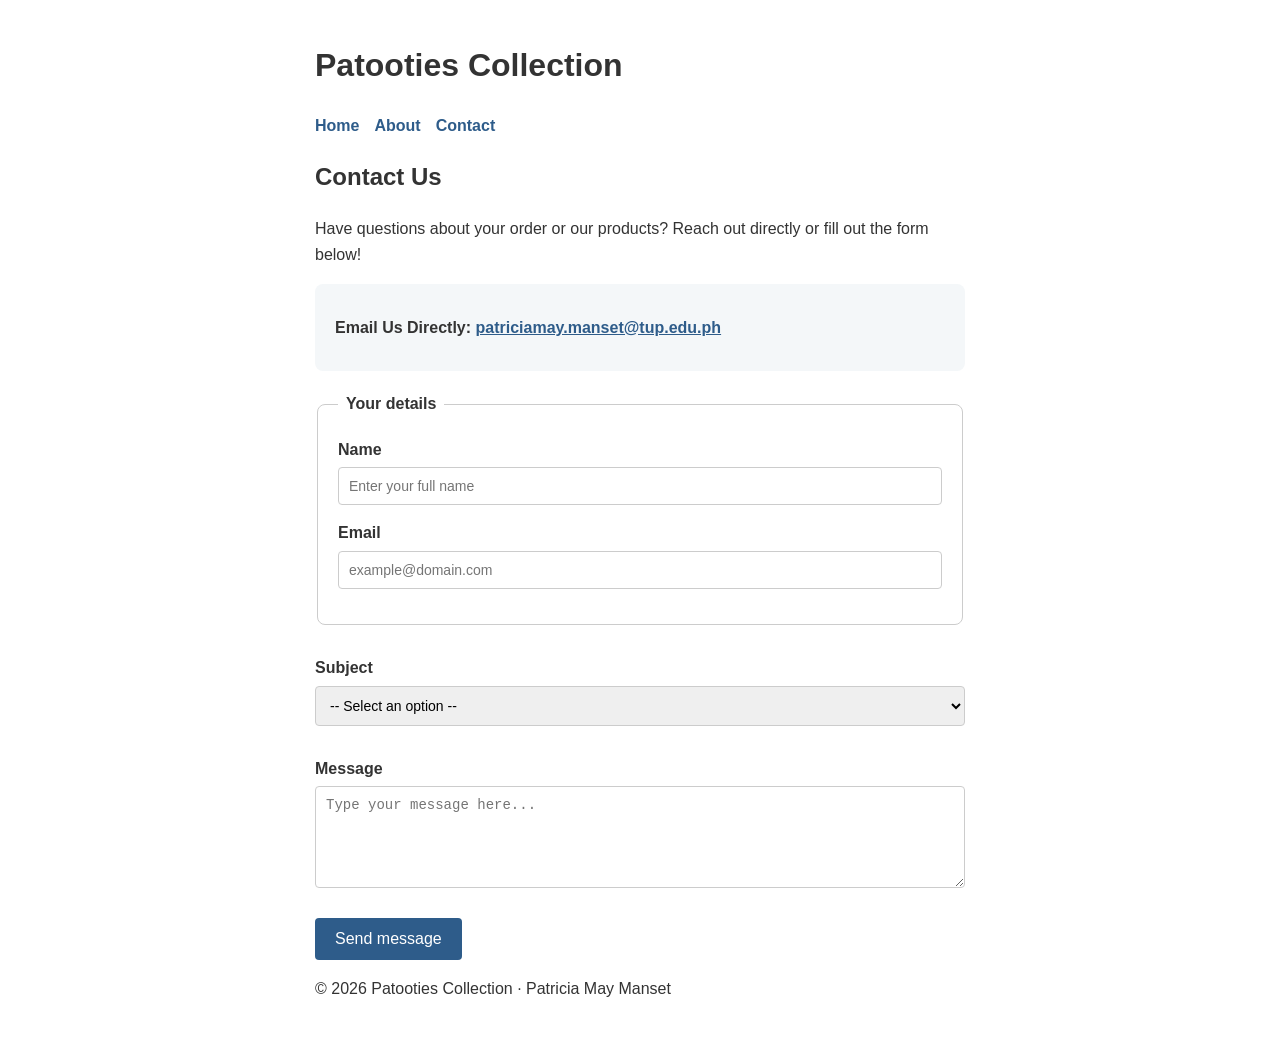
==== contact.html @ dccd0b8c "Add contact form with official email" ====
<!DOCTYPE html>
<html lang="en">
<head>
    <meta charset="UTF-8">
    <meta name="viewport" content="width=device-width, initial-scale=1.0">
    <title>Patooties Collection | Contact Us</title>
    <style>
        body {
            font-family: Arial, Helvetica, sans-serif;
            max-width: 650px;
            margin: 40px auto;
            padding: 0 20px;
            line-height: 1.6;
            color: #333;
        }

        header nav ul {
            list-style: none;
            padding: 0;
            display: flex;
            gap: 15px;
        }

        header nav a {
            color: #2e5c8a;
            text-decoration: none;
            font-weight: bold;
        }

        form {
            display: flex;
            flex-direction: column;
            gap: 15px;
        }

        fieldset {
            border: 1px solid #ccc;
            border-radius: 8px;
            padding: 20px;
            margin-bottom: 15px;
        }

        legend {
            font-weight: bold;
            padding: 0 8px;
        }

        .form-group {
            display: flex;
            flex-direction: column;
            margin-bottom: 15px;
        }

        label {
            font-weight: bold;
            margin-bottom: 5px;
        }

        input[type="text"],
        input[type="email"],
        select,
        textarea {
            padding: 10px;
            border: 1px solid #ccc;
            border-radius: 4px;
            font-size: 14px;
            width: 100%;
            box-sizing: border-box;
        }

        input:focus,
        select:focus,
        textarea:focus,
        button:focus {
            outline: 2px solid #2e5c8a;
        }

        button {
            background-color: #2e5c8a;
            color: white;
            border: none;
            padding: 12px 20px;
            font-size: 16px;
            border-radius: 4px;
            cursor: pointer;
            align-self: flex-start;
        }

        button:hover {
            background-color: #1a3a5c;
        }

        .direct-contact {
            background-color: #f4f7f9;
            padding: 15px 20px;
            border-radius: 8px;
            margin-bottom: 20px;
        }

        .direct-contact a {
            color: #2e5c8a;
            font-weight: bold;
        }
    </style>
</head>
<body>

    <header>
        <h1>Patooties Collection</h1>
        <nav>
            <ul>
                <li><a href="index.html">Home</a></li>
                <li><a href="about.html">About</a></li>
                <li><a href="contact.html">Contact</a></li>
            </ul>
        </nav>
    </header>

    <main>
        <h2>Contact Us</h2>
        <p>Have questions about your order or our products? Reach out directly or fill out the form below!</p>

        <!-- Direct Email Information -->
        <div class="direct-contact">
            <p><strong>Email Us Directly:</strong> <a href="mailto:patriciamay.manset@tup.edu.ph">patriciamay.manset@tup.edu.ph</a></p>
        </div>

        <form action="#" method="POST">
            <fieldset>
                <legend>Your details</legend>

                <div class="form-group">
                    <label for="full-name">Name</label>
                    <input type="text" id="full-name" name="name" required placeholder="Enter your full name">
                </div>

                <div class="form-group">
                    <label for="user-email">Email</label>
                    <input type="email" id="user-email" name="email" required placeholder="example@domain.com">
                </div>
            </fieldset>

            <div class="form-group">
                <label for="subject-select">Subject</label>
                <select id="subject-select" name="subject" required>
                    <option value="" disabled selected>-- Select an option --</option>
                    <option value="product-question">Product Question</option>
                    <option value="order-status">Order Status</option>
                    <option value="wholesale-inquiry">Wholesale Inquiry</option>
                    <option value="something-else">Something Else</option>
                </select>
            </div>

            <div class="form-group">
                <label for="user-message">Message</label>
                <textarea id="user-message" name="message" rows="5" required placeholder="Type your message here..."></textarea>
            </div>

            <button type="submit">Send message</button>
        </form>
    </main>

    <footer>
        <p>&copy; 2026 Patooties Collection &middot; Patricia May Manset</p>
    </footer>

</body>
</html>
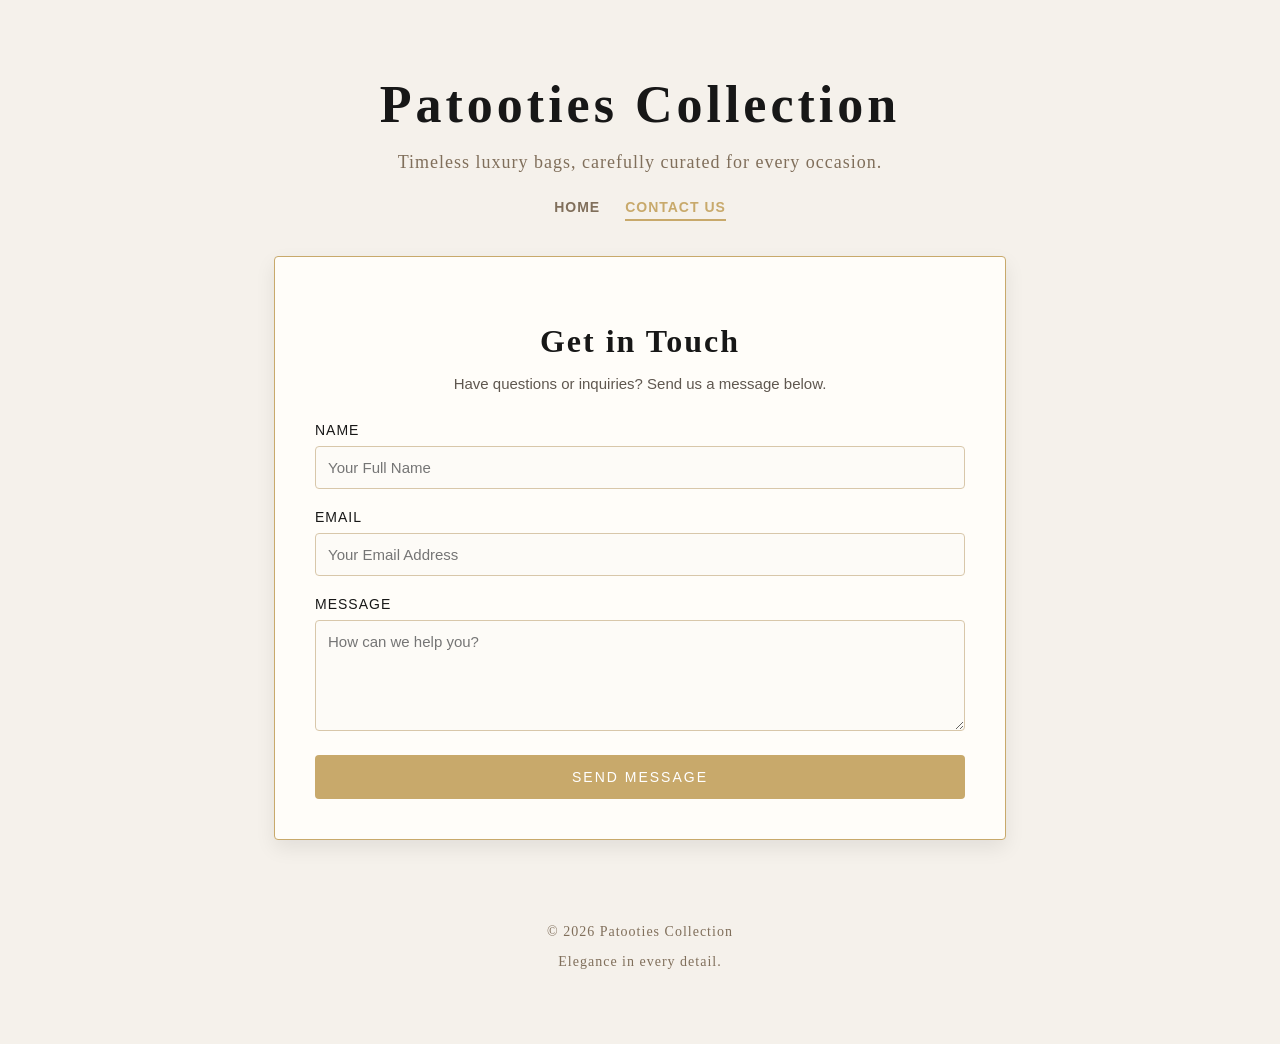
==== commit 5231e69a: "Apply the changes in contact.html and index.html" ====
--- a/contact.html
+++ b/contact.html
@@ -1,168 +1,214 @@
 <!DOCTYPE html>
 <html lang="en">
+
 <head>
     <meta charset="UTF-8">
     <meta name="viewport" content="width=device-width, initial-scale=1.0">
-    <title>Patooties Collection | Contact Us</title>
+
+    <title>Contact Us - Patooties Collection</title>
+
     <style>
         body {
-            font-family: Arial, Helvetica, sans-serif;
-            max-width: 650px;
-            margin: 40px auto;
-            padding: 0 20px;
-            line-height: 1.6;
-            color: #333;
-        }
-
-        header nav ul {
+            background-color: #f5f1eb;
+            font-family: Georgia, "Times New Roman", serif;
+            color: #222222;
+            margin: 0;
+            padding: 40px;
+        }
+
+        header {
+            text-align: center;
+            margin-bottom: 40px;
+        }
+
+        h1 {
+            font-size: 52px;
+            letter-spacing: 4px;
+            color: #171717;
+            margin-bottom: 10px;
+        }
+
+        .tagline {
+            font-size: 18px;
+            letter-spacing: 1px;
+            color: #806f5b;
+            margin-bottom: 25px;
+        }
+
+        /* Navigation Styling */
+        nav ul {
             list-style: none;
             padding: 0;
+            margin: 20px 0 0;
             display: flex;
-            gap: 15px;
-        }
-
-        header nav a {
-            color: #2e5c8a;
+            justify-content: center;
+            gap: 25px;
+        }
+
+        nav a {
+            font-family: Arial, sans-serif;
             text-decoration: none;
+            color: #806f5b;
             font-weight: bold;
-        }
-
-        form {
-            display: flex;
-            flex-direction: column;
-            gap: 15px;
-        }
-
-        fieldset {
-            border: 1px solid #ccc;
-            border-radius: 8px;
+            letter-spacing: 1px;
+            text-transform: uppercase;
+            font-size: 14px;
+            transition: color 0.3s;
+        }
+
+        nav a:hover, nav a.active {
+            color: #c8a96b;
+            border-bottom: 2px solid #c8a96b;
+            padding-bottom: 4px;
+        }
+
+        section {
+            background-color: #fffdf9;
+            border: 1px solid #c8a96b;
+            border-radius: 4px;
+            padding: 40px;
+            margin: 35px auto;
+            max-width: 650px;
+            box-shadow: 0 8px 20px rgba(0, 0, 0, 0.08);
+        }
+
+        .contact-title {
+            text-align: center;
+            color: #171717;
+            font-size: 32px;
+            letter-spacing: 2px;
+            margin-bottom: 10px;
+        }
+
+        .contact-subtitle {
+            text-align: center;
+            font-family: Arial, sans-serif;
+            font-size: 15px;
+            color: #5f574f;
+            margin-bottom: 30px;
+        }
+
+        /* Form Styling */
+        .form-group {
+            margin-bottom: 20px;
+        }
+
+        label {
+            display: block;
+            font-family: Arial, sans-serif;
+            font-size: 14px;
+            color: #171717;
+            margin-bottom: 8px;
+            text-transform: uppercase;
+            letter-spacing: 1px;
+        }
+
+        input, textarea {
+            width: 100%;
+            padding: 12px;
+            border: 1px solid #d8c7aa;
+            background-color: #fdfbf7;
+            border-radius: 4px;
+            font-family: Arial, sans-serif;
+            font-size: 15px;
+            box-sizing: border-box;
+            color: #222222;
+        }
+
+        input:focus, textarea:focus {
+            outline: none;
+            border-color: #c8a96b;
+        }
+
+        button {
+            width: 100%;
+            background-color: #c8a96b;
+            color: #ffffff;
+            border: none;
+            padding: 14px;
+            font-family: Arial, sans-serif;
+            font-size: 14px;
+            letter-spacing: 2px;
+            text-transform: uppercase;
+            cursor: pointer;
+            border-radius: 4px;
+            transition: background-color 0.3s;
+        }
+
+        button:hover {
+            background-color: #b08b4f;
+        }
+
+        footer {
+            text-align: center;
+            color: #806f5b;
+            margin-top: 50px;
             padding: 20px;
-            margin-bottom: 15px;
-        }
-
-        legend {
-            font-weight: bold;
-            padding: 0 8px;
-        }
-
-        .form-group {
-            display: flex;
-            flex-direction: column;
-            margin-bottom: 15px;
-        }
-
-        label {
-            font-weight: bold;
-            margin-bottom: 5px;
-        }
-
-        input[type="text"],
-        input[type="email"],
-        select,
-        textarea {
-            padding: 10px;
-            border: 1px solid #ccc;
-            border-radius: 4px;
-            font-size: 14px;
-            width: 100%;
-            box-sizing: border-box;
-        }
-
-        input:focus,
-        select:focus,
-        textarea:focus,
-        button:focus {
-            outline: 2px solid #2e5c8a;
-        }
-
-        button {
-            background-color: #2e5c8a;
-            color: white;
-            border: none;
-            padding: 12px 20px;
-            font-size: 16px;
-            border-radius: 4px;
-            cursor: pointer;
-            align-self: flex-start;
-        }
-
-        button:hover {
-            background-color: #1a3a5c;
-        }
-
-        .direct-contact {
-            background-color: #f4f7f9;
-            padding: 15px 20px;
-            border-radius: 8px;
-            margin-bottom: 20px;
-        }
-
-        .direct-contact a {
-            color: #2e5c8a;
-            font-weight: bold;
+            font-size: 14px;
+            letter-spacing: 1px;
+        }
+
+        @media (max-width: 600px) {
+            body {
+                padding: 20px;
+            }
+
+            h1 {
+                font-size: 36px;
+            }
+
+            section {
+                padding: 25px;
+            }
         }
     </style>
 </head>
+
 <body>
 
     <header>
         <h1>Patooties Collection</h1>
+        <p class="tagline">Timeless luxury bags, carefully curated for every occasion.</p>
+        
         <nav>
             <ul>
                 <li><a href="index.html">Home</a></li>
-                <li><a href="about.html">About</a></li>
-                <li><a href="contact.html">Contact</a></li>
+                <li><a href="contact.html" class="active">Contact Us</a></li>
             </ul>
         </nav>
     </header>
 
     <main>
-        <h2>Contact Us</h2>
-        <p>Have questions about your order or our products? Reach out directly or fill out the form below!</p>
-
-        <!-- Direct Email Information -->
-        <div class="direct-contact">
-            <p><strong>Email Us Directly:</strong> <a href="mailto:patriciamay.manset@tup.edu.ph">patriciamay.manset@tup.edu.ph</a></p>
-        </div>
-
-        <form action="#" method="POST">
-            <fieldset>
-                <legend>Your details</legend>
-
+        <section>
+            <h2 class="contact-title">Get in Touch</h2>
+            <p class="contact-subtitle">Have questions or inquiries? Send us a message below.</p>
+
+            <form action="#" method="POST">
                 <div class="form-group">
-                    <label for="full-name">Name</label>
-                    <input type="text" id="full-name" name="name" required placeholder="Enter your full name">
+                    <label for="name">Name</label>
+                    <input type="text" id="name" name="name" placeholder="Your Full Name" required>
                 </div>
 
                 <div class="form-group">
-                    <label for="user-email">Email</label>
-                    <input type="email" id="user-email" name="email" required placeholder="example@domain.com">
+                    <label for="email">Email</label>
+                    <input type="email" id="email" name="email" placeholder="Your Email Address" required>
                 </div>
-            </fieldset>
-
-            <div class="form-group">
-                <label for="subject-select">Subject</label>
-                <select id="subject-select" name="subject" required>
-                    <option value="" disabled selected>-- Select an option --</option>
-                    <option value="product-question">Product Question</option>
-                    <option value="order-status">Order Status</option>
-                    <option value="wholesale-inquiry">Wholesale Inquiry</option>
-                    <option value="something-else">Something Else</option>
-                </select>
-            </div>
-
-            <div class="form-group">
-                <label for="user-message">Message</label>
-                <textarea id="user-message" name="message" rows="5" required placeholder="Type your message here..."></textarea>
-            </div>
-
-            <button type="submit">Send message</button>
-        </form>
+
+                <div class="form-group">
+                    <label for="message">Message</label>
+                    <textarea id="message" name="message" rows="5" placeholder="How can we help you?" required></textarea>
+                </div>
+
+                <button type="submit">Send Message</button>
+            </form>
+        </section>
     </main>
 
     <footer>
-        <p>&copy; 2026 Patooties Collection &middot; Patricia May Manset</p>
+        <p>© 2026 Patooties Collection</p>
+        <p>Elegance in every detail.</p>
     </footer>
 
 </body>
+
 </html>
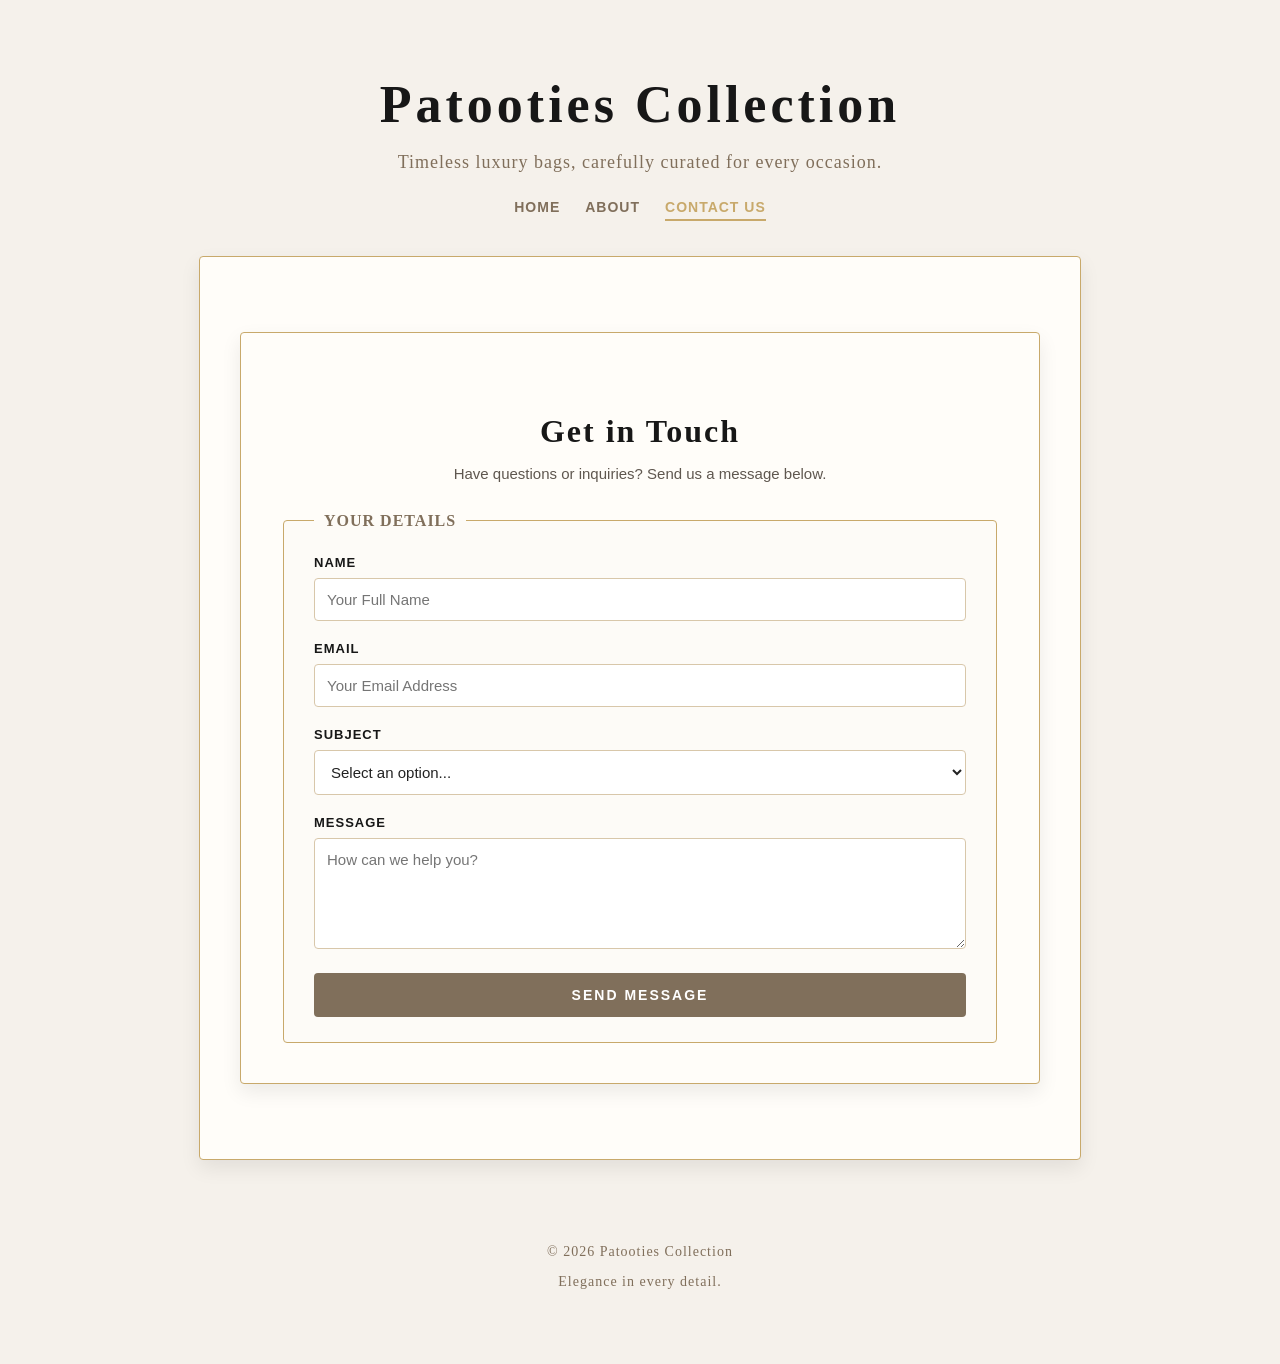
==== commit fa2a73cf: "Update contact page with required module 4 features" ====
--- a/contact.html
+++ b/contact.html
@@ -1,214 +1,75 @@
-<!DOCTYPE html>
-<html lang="en">
-
-<head>
-    <meta charset="UTF-8">
-    <meta name="viewport" content="width=device-width, initial-scale=1.0">
-
-    <title>Contact Us - Patooties Collection</title>
-
-    <style>
-        body {
-            background-color: #f5f1eb;
-            font-family: Georgia, "Times New Roman", serif;
-            color: #222222;
-            margin: 0;
-            padding: 40px;
-        }
-
-        header {
-            text-align: center;
-            margin-bottom: 40px;
-        }
-
-        h1 {
-            font-size: 52px;
-            letter-spacing: 4px;
-            color: #171717;
-            margin-bottom: 10px;
-        }
-
-        .tagline {
-            font-size: 18px;
-            letter-spacing: 1px;
-            color: #806f5b;
-            margin-bottom: 25px;
-        }
-
-        /* Navigation Styling */
-        nav ul {
-            list-style: none;
-            padding: 0;
-            margin: 20px 0 0;
-            display: flex;
-            justify-content: center;
-            gap: 25px;
-        }
-
-        nav a {
-            font-family: Arial, sans-serif;
-            text-decoration: none;
-            color: #806f5b;
-            font-weight: bold;
-            letter-spacing: 1px;
-            text-transform: uppercase;
-            font-size: 14px;
-            transition: color 0.3s;
-        }
-
-        nav a:hover, nav a.active {
-            color: #c8a96b;
-            border-bottom: 2px solid #c8a96b;
-            padding-bottom: 4px;
-        }
-
-        section {
-            background-color: #fffdf9;
-            border: 1px solid #c8a96b;
-            border-radius: 4px;
-            padding: 40px;
-            margin: 35px auto;
-            max-width: 650px;
-            box-shadow: 0 8px 20px rgba(0, 0, 0, 0.08);
-        }
-
-        .contact-title {
-            text-align: center;
-            color: #171717;
-            font-size: 32px;
-            letter-spacing: 2px;
-            margin-bottom: 10px;
-        }
-
-        .contact-subtitle {
-            text-align: center;
-            font-family: Arial, sans-serif;
-            font-size: 15px;
-            color: #5f574f;
-            margin-bottom: 30px;
-        }
-
-        /* Form Styling */
-        .form-group {
-            margin-bottom: 20px;
-        }
-
-        label {
-            display: block;
-            font-family: Arial, sans-serif;
-            font-size: 14px;
-            color: #171717;
-            margin-bottom: 8px;
-            text-transform: uppercase;
-            letter-spacing: 1px;
-        }
-
-        input, textarea {
-            width: 100%;
-            padding: 12px;
-            border: 1px solid #d8c7aa;
-            background-color: #fdfbf7;
-            border-radius: 4px;
-            font-family: Arial, sans-serif;
-            font-size: 15px;
-            box-sizing: border-box;
-            color: #222222;
-        }
-
-        input:focus, textarea:focus {
-            outline: none;
-            border-color: #c8a96b;
-        }
-
-        button {
-            width: 100%;
-            background-color: #c8a96b;
-            color: #ffffff;
-            border: none;
-            padding: 14px;
-            font-family: Arial, sans-serif;
-            font-size: 14px;
-            letter-spacing: 2px;
-            text-transform: uppercase;
-            cursor: pointer;
-            border-radius: 4px;
-            transition: background-color 0.3s;
-        }
-
-        button:hover {
-            background-color: #b08b4f;
-        }
-
-        footer {
-            text-align: center;
-            color: #806f5b;
-            margin-top: 50px;
-            padding: 20px;
-            font-size: 14px;
-            letter-spacing: 1px;
-        }
-
-        @media (max-width: 600px) {
-            body {
-                padding: 20px;
-            }
-
-            h1 {
-                font-size: 36px;
-            }
-
-            section {
-                padding: 25px;
-            }
-        }
-    </style>
-</head>
-
-<body>
-
-    <header>
-        <h1>Patooties Collection</h1>
-        <p class="tagline">Timeless luxury bags, carefully curated for every occasion.</p>
-        
-        <nav>
-            <ul>
-                <li><a href="index.html">Home</a></li>
-                <li><a href="contact.html" class="active">Contact Us</a></li>
-            </ul>
-        </nav>
-    </header>
-
-    <main>
-        <section>
-            <h2 class="contact-title">Get in Touch</h2>
-            <p class="contact-subtitle">Have questions or inquiries? Send us a message below.</p>
-
-            <form action="#" method="POST">
-                <div class="form-group">
-                    <label for="name">Name</label>
-                    <input type="text" id="name" name="name" placeholder="Your Full Name" required>
-                </div>
-
-                <div class="form-group">
-                    <label for="email">Email</label>
-                    <input type="email" id="email" name="email" placeholder="Your Email Address" required>
-                </div>
-
-                <div class="form-group">
-                    <label for="message">Message</label>
-                    <textarea id="message" name="message" rows="5" placeholder="How can we help you?" required></textarea>
-                </div>
-
-                <button type="submit">Send Message</button>
-            </form>
-        </section>
-    </main>
-
-    <footer>
-        <p>© 2026 Patooties Collection</p>
-        <p>Elegance in every detail.</p>
-    </footer>
-
-</body>
-
+<!DOCTYPE html>
+<html lang="en">
+
+<head>
+    <meta charset="UTF-8">
+    <meta name="viewport" content="width=device-width, initial-scale=1.0">
+    <title>Contact Us - Patooties Collection</title>
+    <!-- External CSS Style Link -->
+    <link rel="stylesheet" href="style.css">
+</head>
+
+<body>
+
+    <header>
+        <h1>Patooties Collection</h1>
+        <p class="tagline">Timeless luxury bags, carefully curated for every occasion.</p>
+        
+        <nav>
+            <ul>
+                <li><a href="index.html">Home</a></li>
+                <li><a href="about.html">About</a></li>
+                <li><a href="contact.html" class="active">Contact Us</a></li>
+            </ul>
+        </nav>
+    </header>
+
+    <main>
+        <section class="contact-section">
+            <h2 class="contact-title">Get in Touch</h2>
+            <p class="contact-subtitle">Have questions or inquiries? Send us a message below.</p>
+
+            <form action="#" method="POST">
+                <fieldset>
+                    <legend>Your details</legend>
+
+                    <div class="form-group">
+                        <label for="name">Name</label>
+                        <input type="text" id="name" name="name" placeholder="Your Full Name" required>
+                    </div>
+
+                    <div class="form-group">
+                        <label for="email">Email</label>
+                        <input type="email" id="email" name="email" placeholder="Your Email Address" required>
+                    </div>
+
+                    <div class="form-group">
+                        <label for="subject">Subject</label>
+                        <select id="subject" name="subject" required>
+                            <option value="" disabled selected>Select an option...</option>
+                            <option value="inquiry">Ask a Question about an Item</option>
+                            <option value="suggest">Suggest a Bag / Brand</option>
+                            <option value="correction">Correct Item Details</option>
+                            <option value="other">Something Else</option>
+                        </select>
+                    </div>
+
+                    <div class="form-group">
+                        <label for="message">Message</label>
+                        <textarea id="message" name="message" rows="5" placeholder="How can we help you?" required></textarea>
+                    </div>
+
+                    <button type="submit">Send message</button>
+                </fieldset>
+            </form>
+        </section>
+    </main>
+
+    <footer>
+        <p>© 2026 Patooties Collection</p>
+        <p>Elegance in every detail.</p>
+    </footer>
+
+</body>
+
 </html>
--- a/style.css
+++ b/style.css
@@ -0,0 +1,365 @@
+body {
+    background-color: #f5f1eb;
+    font-family: Georgia, "Times New Roman", serif;
+    color: #222222;
+    margin: 0;
+    padding: 40px;
+}
+
+header {
+    text-align: center;
+    margin-bottom: 40px;
+}
+
+h1 {
+    font-size: 52px;
+    letter-spacing: 4px;
+    color: #171717;
+    margin-bottom: 10px;
+}
+
+.tagline {
+    font-size: 18px;
+    letter-spacing: 1px;
+    color: #806f5b;
+    margin-bottom: 25px;
+}
+
+/* Navigation Styling */
+nav ul {
+    list-style: none;
+    padding: 0;
+    margin: 20px 0 0;
+    display: flex;
+    justify-content: center;
+    gap: 25px;
+}
+
+nav a {
+    font-family: Arial, sans-serif;
+    text-decoration: none;
+    color: #806f5b;
+    font-weight: bold;
+    letter-spacing: 1px;
+    text-transform: uppercase;
+    font-size: 14px;
+    transition: color 0.3s;
+}
+
+nav a:hover, nav a.active {
+    color: #c8a96b;
+    border-bottom: 2px solid #c8a96b;
+    padding-bottom: 4px;
+}
+
+/* Section Containers */
+section, main, main.product-page {
+    background-color: #fffdf9;
+    border: 1px solid #c8a96b;
+    border-radius: 4px;
+    padding: 40px;
+    margin: 35px auto;
+    max-width: 800px;
+    box-shadow: 0 8px 20px rgba(0, 0, 0, 0.08);
+    text-align: center;
+}
+
+/* Owner Section */
+.owner {
+    text-align: center;
+}
+
+.owner h2 {
+    color: #1d1d1d;
+    font-size: 32px;
+    letter-spacing: 2px;
+    margin-bottom: 20px;
+}
+
+.owner p {
+    font-family: Arial, sans-serif;
+    font-size: 17px;
+    line-height: 1.8;
+    color: #5f574f;
+    max-width: 750px;
+    margin: 0 auto 30px;
+}
+
+.owner img {
+    width: 190px;
+    height: 190px;
+    object-fit: cover;
+    border-radius: 50%;
+    border: 3px solid #c8a96b;
+    padding: 5px;
+}
+
+/* Collection Section */
+.collection-title {
+    text-align: center;
+    color: #171717;
+    font-size: 36px;
+    letter-spacing: 3px;
+    margin-bottom: 40px;
+}
+
+.collection-title::after {
+    content: "";
+    display: block;
+    width: 70px;
+    height: 2px;
+    background-color: #c8a96b;
+    margin: 15px auto;
+}
+
+.product {
+    background-color: #fdfbf7;
+    border: 1px solid #d8c7aa;
+    padding: 30px;
+    margin: 30px auto;
+    max-width: 520px;
+    text-align: center;
+}
+
+.product h3 {
+    color: #222222;
+    font-size: 27px;
+    letter-spacing: 1px;
+    margin-bottom: 8px;
+}
+
+.product h4 {
+    color: #b08b4f;
+    font-family: Arial, sans-serif;
+    font-size: 14px;
+    letter-spacing: 2px;
+    text-transform: uppercase;
+    margin-bottom: 20px;
+}
+
+.product p {
+    font-family: Arial, sans-serif;
+    color: #665f58;
+    font-size: 16px;
+    line-height: 1.7;
+}
+
+.product img {
+    width: 260px;
+    height: 260px;
+    object-fit: cover;
+    margin-top: 20px;
+    margin-bottom: 25px;
+    border: 1px solid #d8c7aa;
+}
+
+/* Product Details Page Styles */
+.subtitle {
+    font-family: Arial, sans-serif;
+    color: #b0884b;
+    font-weight: bold;
+    letter-spacing: 2px;
+    text-transform: uppercase;
+    font-size: 17px;
+    margin-bottom: 30px;
+}
+
+.product-image {
+    width: 100%;
+    max-width: 420px;
+    height: auto;
+    object-fit: cover;
+    border: 1px solid #d8c7aa;
+    margin: 20px 0 30px;
+}
+
+.description {
+    font-family: Arial, sans-serif;
+    font-size: 16px;
+    line-height: 1.8;
+    color: #5f574f;
+    max-width: 680px;
+    margin: 0 auto 35px;
+    text-align: justify;
+}
+
+h2 {
+    font-size: 26px;
+    color: #171717;
+    letter-spacing: 1px;
+    margin-top: 40px;
+    margin-bottom: 20px;
+}
+
+/* Specification Tables */
+table {
+    width: 100%;
+    max-width: 600px;
+    margin: 0 auto 20px;
+    border-collapse: collapse;
+    font-family: Arial, sans-serif;
+}
+
+th, td {
+    border: 1px solid #d8c7aa;
+    padding: 12px 16px;
+    text-align: left;
+}
+
+th {
+    background-color: #fdfbf7;
+    color: #806f5b;
+    text-transform: uppercase;
+    font-size: 13px;
+    letter-spacing: 1px;
+    width: 35%;
+}
+
+td {
+    color: #333333;
+    font-size: 15px;
+}
+
+/* Buttons and Links */
+.btn-details {
+    display: inline-block;
+    font-family: Arial, sans-serif;
+    background-color: #806f5b;
+    color: #ffffff;
+    padding: 10px 20px;
+    text-decoration: none;
+    font-size: 13px;
+    font-weight: bold;
+    letter-spacing: 1px;
+    text-transform: uppercase;
+    border-radius: 3px;
+    transition: background-color 0.3s;
+}
+
+.btn-details:hover {
+    background-color: #c8a96b;
+}
+
+/* Contact Page Specific Form Styling */
+.contact-title {
+    text-align: center;
+    color: #171717;
+    font-size: 32px;
+    letter-spacing: 2px;
+    margin-bottom: 10px;
+}
+
+.contact-subtitle {
+    text-align: center;
+    font-family: Arial, sans-serif;
+    font-size: 15px;
+    color: #5f574f;
+    margin-bottom: 30px;
+}
+
+fieldset {
+    border: 1px solid #c8a96b;
+    border-radius: 4px;
+    padding: 25px 30px;
+    margin-top: 20px;
+    background-color: #fdfbf7;
+    text-align: left;
+}
+
+legend {
+    font-family: Georgia, serif;
+    font-weight: bold;
+    color: #806f5b;
+    padding: 0 10px;
+    font-size: 16px;
+    text-transform: uppercase;
+    letter-spacing: 1px;
+}
+
+.form-group {
+    margin-bottom: 20px;
+    text-align: left;
+}
+
+label {
+    display: block;
+    font-family: Arial, sans-serif;
+    font-size: 13px;
+    color: #171717;
+    margin-bottom: 8px;
+    text-transform: uppercase;
+    letter-spacing: 1px;
+    font-weight: bold;
+    cursor: pointer;
+}
+
+input[type="text"],
+input[type="email"],
+select,
+textarea {
+    width: 100%;
+    padding: 12px;
+    border: 1px solid #d8c7aa;
+    background-color: #ffffff;
+    border-radius: 4px;
+    font-family: Arial, sans-serif;
+    font-size: 15px;
+    box-sizing: border-box;
+    color: #222222;
+    transition: border-color 0.3s, box-shadow 0.3s;
+}
+
+input:focus,
+select:focus,
+textarea:focus {
+    outline: none;
+    border-color: #806f5b;
+    box-shadow: 0 0 5px rgba(128, 111, 91, 0.4);
+}
+
+button[type="submit"] {
+    width: 100%;
+    background-color: #806f5b;
+    color: #ffffff;
+    border: none;
+    padding: 14px;
+    font-family: Arial, sans-serif;
+    font-size: 14px;
+    font-weight: bold;
+    letter-spacing: 2px;
+    text-transform: uppercase;
+    cursor: pointer;
+    border-radius: 4px;
+    transition: background-color 0.3s;
+}
+
+button[type="submit"]:hover,
+button[type="submit"]:focus {
+    background-color: #c8a96b;
+    outline: none;
+}
+
+/* Footer */
+footer {
+    text-align: center;
+    color: #806f5b;
+    margin-top: 50px;
+    padding: 20px;
+    font-size: 14px;
+    letter-spacing: 1px;
+}
+
+/* Mobile Responsiveness */
+@media (max-width: 600px) {
+    body {
+        padding: 20px;
+    }
+
+    section, main, main.product-page {
+        padding: 20px;
+    }
+
+    h1 {
+        font-size: 32px;
+    }
+}
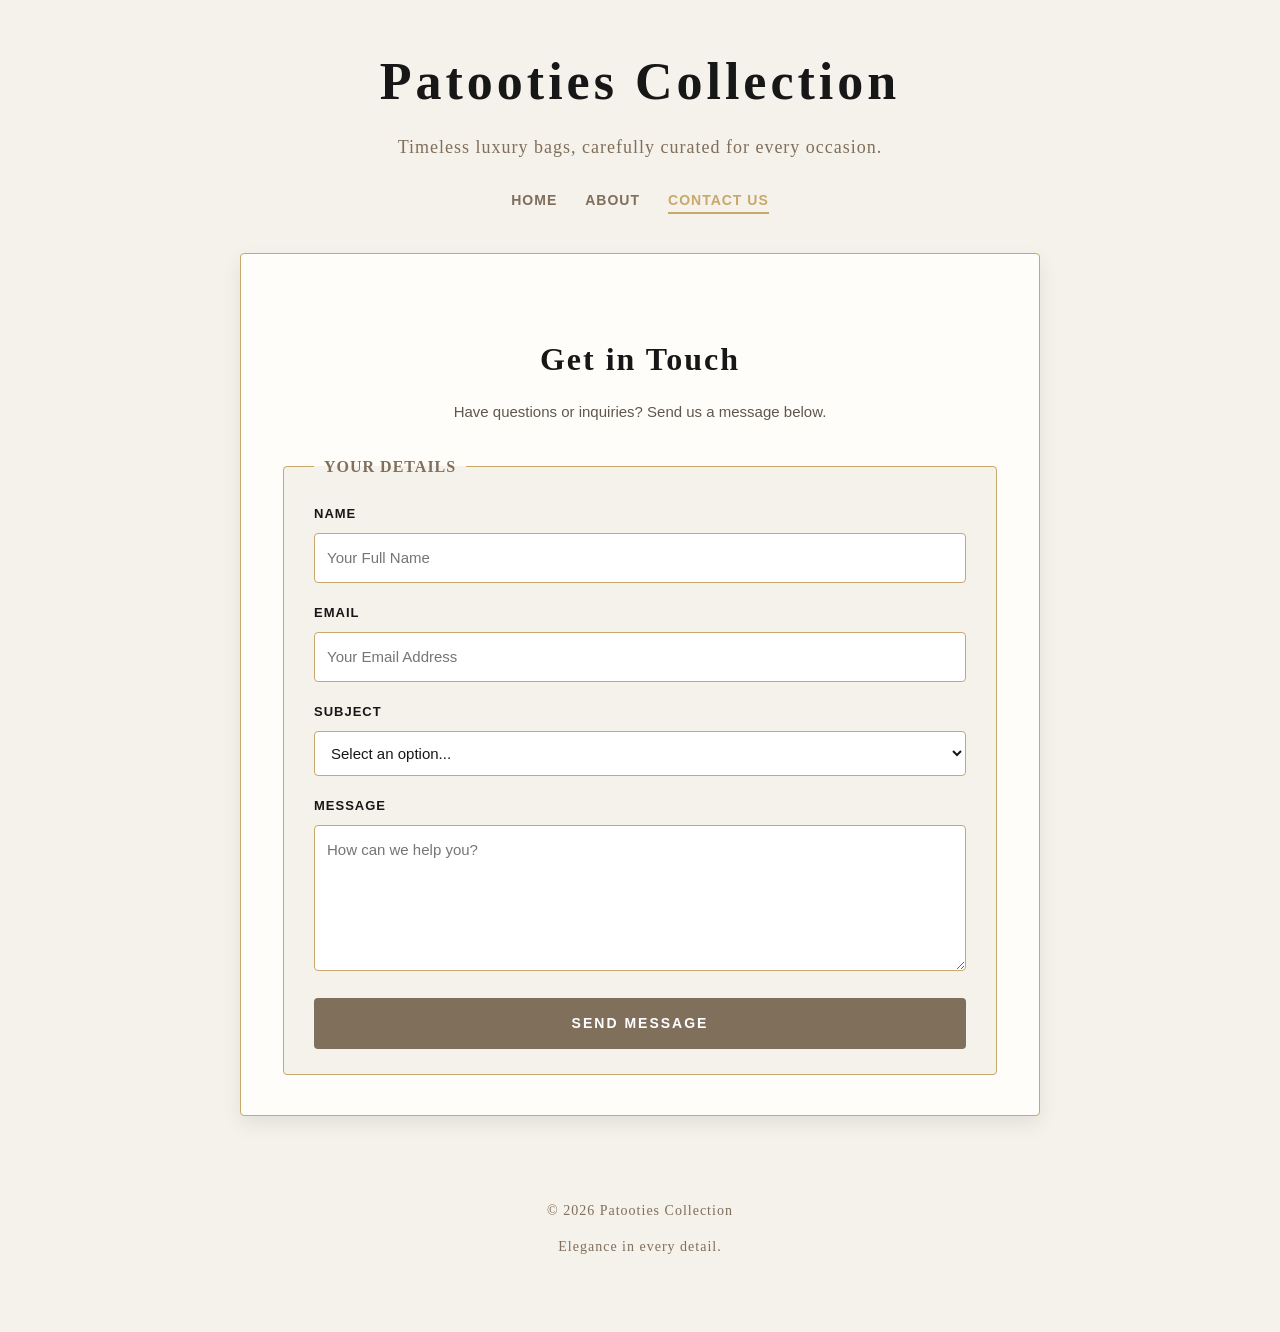
==== commit 245bae18: "commit changes" ====
--- a/contact.html
+++ b/contact.html
@@ -4,70 +4,176 @@
 <head>
     <meta charset="UTF-8">
     <meta name="viewport" content="width=device-width, initial-scale=1.0">
+
     <title>Contact Us - Patooties Collection</title>
-    <!-- External CSS Style Link -->
+
     <link rel="stylesheet" href="style.css">
 </head>
 
 <body>
 
     <header>
+
         <h1>Patooties Collection</h1>
-        <p class="tagline">Timeless luxury bags, carefully curated for every occasion.</p>
-        
+
+        <p class="tagline">
+            Timeless luxury bags, carefully curated for every occasion.
+        </p>
+
         <nav>
             <ul>
-                <li><a href="index.html">Home</a></li>
-                <li><a href="about.html">About</a></li>
-                <li><a href="contact.html" class="active">Contact Us</a></li>
+
+                <li>
+                    <a href="index.html">Home</a>
+                </li>
+
+                <li>
+                    <a href="about.html">About</a>
+                </li>
+
+                <li>
+                    <a href="contact.html" class="active">
+                        Contact Us
+                    </a>
+                </li>
+
             </ul>
         </nav>
+
     </header>
 
+
     <main>
+
         <section class="contact-section">
-            <h2 class="contact-title">Get in Touch</h2>
-            <p class="contact-subtitle">Have questions or inquiries? Send us a message below.</p>
+
+            <h2 class="contact-title">
+                Get in Touch
+            </h2>
+
+            <p class="contact-subtitle">
+                Have questions or inquiries? Send us a message below.
+            </p>
+
 
             <form action="#" method="POST">
+
                 <fieldset>
+
                     <legend>Your details</legend>
 
+
                     <div class="form-group">
-                        <label for="name">Name</label>
-                        <input type="text" id="name" name="name" placeholder="Your Full Name" required>
+
+                        <label for="name">
+                            Name
+                        </label>
+
+                        <input
+                            type="text"
+                            id="name"
+                            name="name"
+                            placeholder="Your Full Name"
+                            required
+                        >
+
                     </div>
 
+
                     <div class="form-group">
-                        <label for="email">Email</label>
-                        <input type="email" id="email" name="email" placeholder="Your Email Address" required>
+
+                        <label for="email">
+                            Email
+                        </label>
+
+                        <input
+                            type="email"
+                            id="email"
+                            name="email"
+                            placeholder="Your Email Address"
+                            required
+                        >
+
                     </div>
 
+
                     <div class="form-group">
-                        <label for="subject">Subject</label>
-                        <select id="subject" name="subject" required>
-                            <option value="" disabled selected>Select an option...</option>
-                            <option value="inquiry">Ask a Question about an Item</option>
-                            <option value="suggest">Suggest a Bag / Brand</option>
-                            <option value="correction">Correct Item Details</option>
-                            <option value="other">Something Else</option>
+
+                        <label for="subject">
+                            Subject
+                        </label>
+
+                        <select
+                            id="subject"
+                            name="subject"
+                            required
+                        >
+
+                            <option
+                                value=""
+                                disabled
+                                selected
+                            >
+                                Select an option...
+                            </option>
+
+                            <option value="inquiry">
+                                Ask a Question about an Item
+                            </option>
+
+                            <option value="suggest">
+                                Suggest a Bag / Brand
+                            </option>
+
+                            <option value="correction">
+                                Correct Item Details
+                            </option>
+
+                            <option value="other">
+                                Something Else
+                            </option>
+
                         </select>
+
                     </div>
 
+
                     <div class="form-group">
-                        <label for="message">Message</label>
-                        <textarea id="message" name="message" rows="5" placeholder="How can we help you?" required></textarea>
+
+                        <label for="message">
+                            Message
+                        </label>
+
+                        <textarea
+                            id="message"
+                            name="message"
+                            rows="5"
+                            placeholder="How can we help you?"
+                            required
+                        ></textarea>
+
                     </div>
 
-                    <button type="submit">Send message</button>
+
+                    <button type="submit">
+                        Send message
+                    </button>
+
                 </fieldset>
+
             </form>
+
         </section>
+
     </main>
 
+
     <footer>
+
         <p>© 2026 Patooties Collection</p>
+
         <p>Elegance in every detail.</p>
+
     </footer>
 
 </body>
--- a/style.css
+++ b/style.css
@@ -1,76 +1,177 @@
+/* =========================================================
+   1. VARIABLES
+   ========================================================= */
+
+:root {
+    --brand-color: #806f5b;
+    --dark-ink: #171717;
+    --muted-grey: #5f574f;
+    --light-background: #f5f1eb;
+    --gold-accent: #c8a96b;
+    --card-background: #fffdf9;
+}
+
+
+/* =========================================================
+   2. BASE STYLES
+   ========================================================= */
+
+/* Apply border-box sizing to all elements */
+*,
+*::before,
+*::after {
+    box-sizing: border-box;
+}
+
+html {
+    scroll-behavior: smooth;
+}
+
 body {
-    background-color: #f5f1eb;
-    font-family: Georgia, "Times New Roman", serif;
-    color: #222222;
     margin: 0;
     padding: 40px;
-}
+    background-color: var(--light-background);
+    color: var(--dark-ink);
+    font-family: Georgia, "Times New Roman", serif;
+    line-height: 1.6;
+}
+
+img {
+    max-width: 100%;
+    display: block;
+}
+
+a {
+    color: var(--brand-color);
+}
+
+button,
+input,
+select,
+textarea {
+    font: inherit;
+}
+
+
+/* =========================================================
+   3. LAYOUT REGIONS
+   ========================================================= */
+
+/* Header */
 
 header {
     text-align: center;
     margin-bottom: 40px;
 }
 
-h1 {
+header h1 {
     font-size: 52px;
     letter-spacing: 4px;
-    color: #171717;
-    margin-bottom: 10px;
+    color: var(--dark-ink);
+    margin: 0 0 10px;
 }
 
 .tagline {
     font-size: 18px;
     letter-spacing: 1px;
-    color: #806f5b;
-    margin-bottom: 25px;
-}
-
-/* Navigation Styling */
-nav ul {
-    list-style: none;
-    padding: 0;
-    margin: 20px 0 0;
-    display: flex;
-    justify-content: center;
-    gap: 25px;
-}
-
-nav a {
-    font-family: Arial, sans-serif;
-    text-decoration: none;
-    color: #806f5b;
-    font-weight: bold;
-    letter-spacing: 1px;
-    text-transform: uppercase;
-    font-size: 14px;
-    transition: color 0.3s;
-}
-
-nav a:hover, nav a.active {
-    color: #c8a96b;
-    border-bottom: 2px solid #c8a96b;
-    padding-bottom: 4px;
-}
-
-/* Section Containers */
-section, main, main.product-page {
-    background-color: #fffdf9;
-    border: 1px solid #c8a96b;
+    color: var(--brand-color);
+    margin: 0 0 25px;
+}
+
+
+/* Main */
+
+main {
+    width: 100%;
+    max-width: 900px;
+    margin: 0 auto;
+}
+
+
+/* General Sections */
+
+section {
+    background-color: var(--card-background);
+    border: 1px solid var(--gold-accent);
     border-radius: 4px;
     padding: 40px;
     margin: 35px auto;
     max-width: 800px;
     box-shadow: 0 8px 20px rgba(0, 0, 0, 0.08);
-    text-align: center;
-}
+}
+
+
+/* Footer */
+
+footer {
+    text-align: center;
+    color: var(--brand-color);
+    margin-top: 50px;
+    padding: 20px;
+    font-size: 14px;
+    letter-spacing: 1px;
+}
+
+
+/* =========================================================
+   4. NAVIGATION
+   ========================================================= */
+
+nav {
+    text-align: center;
+}
+
+nav ul {
+    /* Remove default list styling */
+    list-style: none;
+
+    /* Remove default padding */
+    padding: 0;
+
+    margin: 20px 0 0;
+}
+
+nav li {
+    /* Make navigation items horizontal */
+    display: inline-block;
+
+    margin: 0 12px;
+}
+
+nav a {
+    /* Remove default link underline */
+    text-decoration: none;
+
+    color: var(--brand-color);
+    font-family: Arial, sans-serif;
+    font-weight: bold;
+    letter-spacing: 1px;
+    text-transform: uppercase;
+    font-size: 14px;
+
+    transition: color 0.3s, border-color 0.3s;
+}
+
+nav a:hover,
+nav a.active {
+    color: var(--gold-accent);
+    border-bottom: 2px solid var(--gold-accent);
+    padding-bottom: 4px;
+}
+
+
+/* =========================================================
+   5. HOME PAGE
+   ========================================================= */
 
 /* Owner Section */
+
 .owner {
     text-align: center;
 }
 
 .owner h2 {
-    color: #1d1d1d;
+    color: var(--dark-ink);
     font-size: 32px;
     letter-spacing: 2px;
     margin-bottom: 20px;
@@ -80,7 +181,7 @@
     font-family: Arial, sans-serif;
     font-size: 17px;
     line-height: 1.8;
-    color: #5f574f;
+    color: var(--muted-grey);
     max-width: 750px;
     margin: 0 auto 30px;
 }
@@ -90,14 +191,17 @@
     height: 190px;
     object-fit: cover;
     border-radius: 50%;
-    border: 3px solid #c8a96b;
+    border: 3px solid var(--gold-accent);
     padding: 5px;
-}
-
-/* Collection Section */
+    margin: 0 auto;
+}
+
+
+/* Collection Title */
+
 .collection-title {
     text-align: center;
-    color: #171717;
+    color: var(--dark-ink);
     font-size: 36px;
     letter-spacing: 3px;
     margin-bottom: 40px;
@@ -108,38 +212,49 @@
     display: block;
     width: 70px;
     height: 2px;
-    background-color: #c8a96b;
+    background-color: var(--gold-accent);
     margin: 15px auto;
 }
 
+
+/* Product Cards */
+
 .product {
-    background-color: #fdfbf7;
-    border: 1px solid #d8c7aa;
+    background-color: var(--card-background);
+    border: 1px solid var(--gold-accent);
     padding: 30px;
     margin: 30px auto;
     max-width: 520px;
     text-align: center;
+    border-radius: 4px;
+
+    transition: transform 0.3s, box-shadow 0.3s;
+}
+
+.product:hover {
+    transform: translateY(-4px);
+    box-shadow: 0 8px 18px rgba(0, 0, 0, 0.10);
 }
 
 .product h3 {
-    color: #222222;
+    color: var(--dark-ink);
     font-size: 27px;
     letter-spacing: 1px;
-    margin-bottom: 8px;
+    margin: 0 0 8px;
 }
 
 .product h4 {
-    color: #b08b4f;
+    color: var(--brand-color);
     font-family: Arial, sans-serif;
     font-size: 14px;
     letter-spacing: 2px;
     text-transform: uppercase;
-    margin-bottom: 20px;
+    margin: 0 0 20px;
 }
 
 .product p {
     font-family: Arial, sans-serif;
-    color: #665f58;
+    color: var(--muted-grey);
     font-size: 16px;
     line-height: 1.7;
 }
@@ -148,15 +263,62 @@
     width: 260px;
     height: 260px;
     object-fit: cover;
-    margin-top: 20px;
-    margin-bottom: 25px;
-    border: 1px solid #d8c7aa;
-}
-
-/* Product Details Page Styles */
+    margin: 20px auto 25px;
+    border: 1px solid var(--gold-accent);
+}
+
+
+/* =========================================================
+   6. BUTTONS AND LINKS
+   ========================================================= */
+
+.btn-details {
+    display: inline-block;
+
+    font-family: Arial, sans-serif;
+    background-color: var(--brand-color);
+    color: #ffffff;
+
+    padding: 10px 20px;
+
+    text-decoration: none;
+    font-size: 13px;
+    font-weight: bold;
+    letter-spacing: 1px;
+    text-transform: uppercase;
+
+    border-radius: 3px;
+
+    transition: background-color 0.3s;
+}
+
+.btn-details:hover {
+    background-color: var(--gold-accent);
+}
+
+
+/* =========================================================
+   7. PRODUCT DETAIL PAGES
+   ========================================================= */
+
+main.product-page {
+    width: 100%;
+    max-width: 800px;
+    margin: 35px auto;
+
+    background-color: var(--card-background);
+    border: 1px solid var(--gold-accent);
+    border-radius: 4px;
+
+    padding: 40px;
+
+    box-shadow: 0 8px 20px rgba(0, 0, 0, 0.08);
+    text-align: center;
+}
+
 .subtitle {
     font-family: Arial, sans-serif;
-    color: #b0884b;
+    color: var(--brand-color);
     font-weight: bold;
     letter-spacing: 2px;
     text-transform: uppercase;
@@ -169,81 +331,78 @@
     max-width: 420px;
     height: auto;
     object-fit: cover;
-    border: 1px solid #d8c7aa;
-    margin: 20px 0 30px;
+
+    border: 1px solid var(--gold-accent);
+
+    margin: 20px auto 30px;
 }
 
 .description {
     font-family: Arial, sans-serif;
     font-size: 16px;
     line-height: 1.8;
-    color: #5f574f;
+    color: var(--muted-grey);
+
     max-width: 680px;
     margin: 0 auto 35px;
+
     text-align: justify;
 }
 
 h2 {
     font-size: 26px;
-    color: #171717;
+    color: var(--dark-ink);
     letter-spacing: 1px;
     margin-top: 40px;
     margin-bottom: 20px;
 }
 
-/* Specification Tables */
+
+/* =========================================================
+   8. SPECIFICATION TABLES
+   ========================================================= */
+
 table {
     width: 100%;
     max-width: 600px;
     margin: 0 auto 20px;
+
     border-collapse: collapse;
-    font-family: Arial, sans-serif;
-}
-
-th, td {
-    border: 1px solid #d8c7aa;
+
+    font-family: Arial, sans-serif;
+}
+
+th,
+td {
+    border: 1px solid var(--gold-accent);
     padding: 12px 16px;
     text-align: left;
 }
 
 th {
-    background-color: #fdfbf7;
-    color: #806f5b;
+    background-color: var(--light-background);
+    color: var(--brand-color);
+
     text-transform: uppercase;
     font-size: 13px;
     letter-spacing: 1px;
+
     width: 35%;
 }
 
 td {
-    color: #333333;
+    color: var(--dark-ink);
     font-size: 15px;
 }
 
-/* Buttons and Links */
-.btn-details {
-    display: inline-block;
-    font-family: Arial, sans-serif;
-    background-color: #806f5b;
-    color: #ffffff;
-    padding: 10px 20px;
-    text-decoration: none;
-    font-size: 13px;
-    font-weight: bold;
-    letter-spacing: 1px;
-    text-transform: uppercase;
-    border-radius: 3px;
-    transition: background-color 0.3s;
-}
-
-.btn-details:hover {
-    background-color: #c8a96b;
-}
-
-/* Contact Page Specific Form Styling */
+
+/* =========================================================
+   9. CONTACT PAGE AND FORMS
+   ========================================================= */
+
 .contact-title {
     text-align: center;
-    color: #171717;
+    color: var(--dark-ink);
     font-size: 32px;
     letter-spacing: 2px;
     margin-bottom: 10px;
@@ -251,27 +410,37 @@
 
 .contact-subtitle {
     text-align: center;
+
     font-family: Arial, sans-serif;
     font-size: 15px;
-    color: #5f574f;
+
+    color: var(--muted-grey);
+
     margin-bottom: 30px;
 }
 
 fieldset {
-    border: 1px solid #c8a96b;
+    border: 1px solid var(--gold-accent);
     border-radius: 4px;
+
     padding: 25px 30px;
     margin-top: 20px;
-    background-color: #fdfbf7;
+
+    background-color: var(--light-background);
+
     text-align: left;
 }
 
 legend {
     font-family: Georgia, serif;
     font-weight: bold;
-    color: #806f5b;
+
+    color: var(--brand-color);
+
     padding: 0 10px;
+
     font-size: 16px;
+
     text-transform: uppercase;
     letter-spacing: 1px;
 }
@@ -283,29 +452,42 @@
 
 label {
     display: block;
+
     font-family: Arial, sans-serif;
     font-size: 13px;
-    color: #171717;
+
+    color: var(--dark-ink);
+
     margin-bottom: 8px;
-    text-transform: uppercase;
-    letter-spacing: 1px;
+
+    text-transform: uppercase;
+    letter-spacing: 1px;
+
     font-weight: bold;
+
     cursor: pointer;
 }
 
 input[type="text"],
 input[type="email"],
+input[type="number"],
 select,
 textarea {
     width: 100%;
+
     padding: 12px;
-    border: 1px solid #d8c7aa;
+
+    border: 1px solid var(--gold-accent);
+
     background-color: #ffffff;
+
     border-radius: 4px;
+
     font-family: Arial, sans-serif;
     font-size: 15px;
-    box-sizing: border-box;
-    color: #222222;
+
+    color: var(--dark-ink);
+
     transition: border-color 0.3s, box-shadow 0.3s;
 }
 
@@ -313,53 +495,164 @@
 select:focus,
 textarea:focus {
     outline: none;
-    border-color: #806f5b;
+
+    border-color: var(--brand-color);
+
     box-shadow: 0 0 5px rgba(128, 111, 91, 0.4);
 }
 
 button[type="submit"] {
     width: 100%;
-    background-color: #806f5b;
+
+    background-color: var(--brand-color);
     color: #ffffff;
+
     border: none;
+
     padding: 14px;
+
     font-family: Arial, sans-serif;
     font-size: 14px;
     font-weight: bold;
+
     letter-spacing: 2px;
     text-transform: uppercase;
+
     cursor: pointer;
+
     border-radius: 4px;
+
     transition: background-color 0.3s;
 }
 
 button[type="submit"]:hover,
 button[type="submit"]:focus {
-    background-color: #c8a96b;
+    background-color: var(--gold-accent);
     outline: none;
 }
 
-/* Footer */
-footer {
-    text-align: center;
-    color: #806f5b;
-    margin-top: 50px;
-    padding: 20px;
-    font-size: 14px;
-    letter-spacing: 1px;
-}
-
-/* Mobile Responsiveness */
+
+/* =========================================================
+   10. ORDER ENQUIRY FORM
+   ========================================================= */
+
+.order-enquiry-section {
+    background-color: transparent !important;
+
+    border: none !important;
+    border-top: 2px dashed var(--gold-accent) !important;
+
+    border-radius: 0 !important;
+
+    box-shadow: none !important;
+
+    padding: 30px 0 0 0 !important;
+
+    margin: 40px auto 0 auto !important;
+
+    max-width: 100% !important;
+
+    text-align: left !important;
+}
+
+.order-subtitle {
+    font-family: Arial, sans-serif;
+
+    font-size: 15px;
+
+    color: var(--muted-grey);
+
+    margin-bottom: 25px;
+
+    text-align: left;
+}
+
+.option-item {
+    display: flex;
+
+    align-items: center;
+
+    gap: 12px;
+
+    margin-bottom: 12px;
+}
+
+.option-item label {
+    margin-bottom: 0;
+
+    font-weight: normal;
+
+    text-transform: none;
+
+    letter-spacing: 0;
+
+    font-size: 15px;
+
+    text-align: left;
+}
+
+.option-item input[type="radio"],
+.option-item input[type="checkbox"] {
+    width: 18px;
+    height: 18px;
+
+    cursor: pointer;
+
+    accent-color: var(--brand-color);
+}
+
+
+/* =========================================================
+   11. RESPONSIVE DESIGN
+   ========================================================= */
+
 @media (max-width: 600px) {
+
     body {
         padding: 20px;
     }
 
-    section, main, main.product-page {
+    header h1 {
+        font-size: 32px;
+        letter-spacing: 2px;
+    }
+
+    .tagline {
+        font-size: 16px;
+    }
+
+    nav li {
+        margin: 5px 7px;
+    }
+
+    nav a {
+        font-size: 12px;
+    }
+
+    section,
+    main.product-page {
         padding: 20px;
     }
 
-    h1 {
-        font-size: 32px;
+    .collection-title {
+        font-size: 28px;
+    }
+
+    .product {
+        padding: 20px;
+    }
+
+    .product img {
+        width: 220px;
+        height: 220px;
+    }
+
+    .owner img {
+        width: 150px;
+        height: 150px;
+    }
+
+    fieldset {
+        padding: 20px;
     }
 }
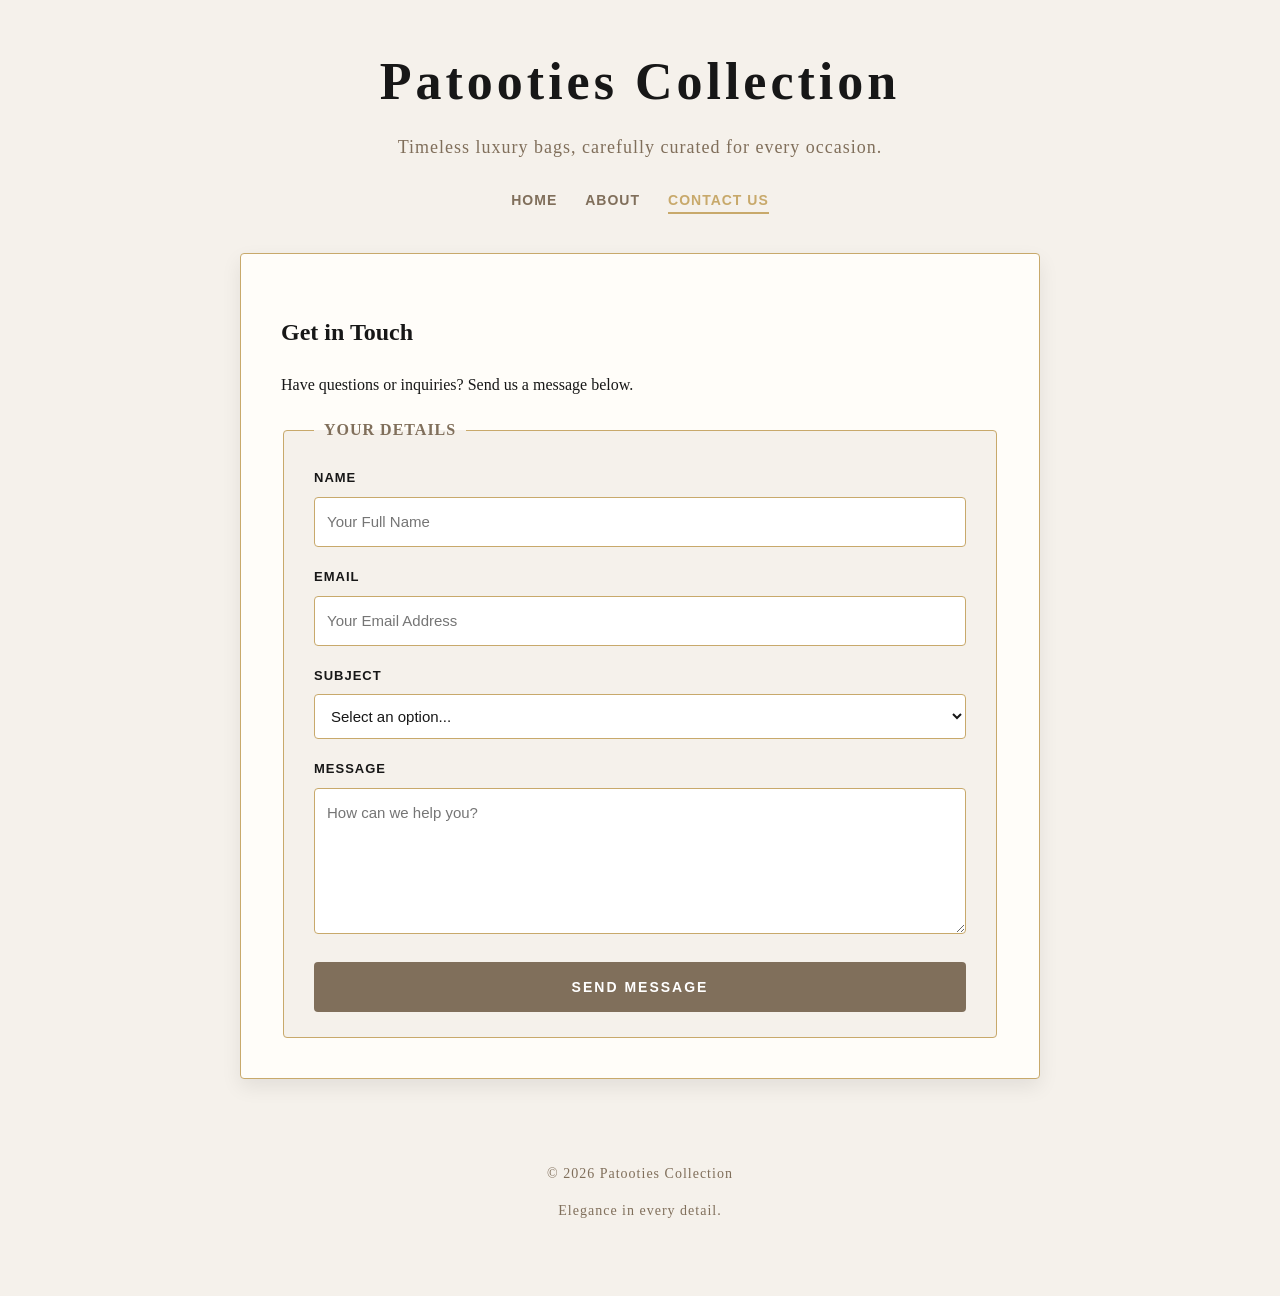
==== commit c561919d: "commit changes in style.css" ====
--- a/contact.html
+++ b/contact.html
@@ -4,176 +4,69 @@
 <head>
     <meta charset="UTF-8">
     <meta name="viewport" content="width=device-width, initial-scale=1.0">
-
     <title>Contact Us - Patooties Collection</title>
-
     <link rel="stylesheet" href="style.css">
 </head>
 
 <body>
 
     <header>
-
         <h1>Patooties Collection</h1>
-
-        <p class="tagline">
-            Timeless luxury bags, carefully curated for every occasion.
-        </p>
+        <p class="tagline">Timeless luxury bags, carefully curated for every occasion.</p>
 
         <nav>
             <ul>
-
-                <li>
-                    <a href="index.html">Home</a>
-                </li>
-
-                <li>
-                    <a href="about.html">About</a>
-                </li>
-
-                <li>
-                    <a href="contact.html" class="active">
-                        Contact Us
-                    </a>
-                </li>
-
+                <li><a href="index.html">Home</a></li>
+                <li><a href="about.html">About</a></li>
+                <li><a href="contact.html" class="active">Contact Us</a></li>
             </ul>
         </nav>
-
     </header>
 
-
     <main>
-
         <section class="contact-section">
-
-            <h2 class="contact-title">
-                Get in Touch
-            </h2>
-
-            <p class="contact-subtitle">
-                Have questions or inquiries? Send us a message below.
-            </p>
-
+            <h2 class="contact-title">Get in Touch</h2>
+            <p class="contact-subtitle">Have questions or inquiries? Send us a message below.</p>
 
             <form action="#" method="POST">
-
                 <fieldset>
-
                     <legend>Your details</legend>
 
+                    <div class="form-group">
+                        <label for="name">Name</label>
+                        <input type="text" id="name" name="name" placeholder="Your Full Name" required>
+                    </div>
 
                     <div class="form-group">
-
-                        <label for="name">
-                            Name
-                        </label>
-
-                        <input
-                            type="text"
-                            id="name"
-                            name="name"
-                            placeholder="Your Full Name"
-                            required
-                        >
-
+                        <label for="email">Email</label>
+                        <input type="email" id="email" name="email" placeholder="Your Email Address" required>
                     </div>
 
+                    <div class="form-group">
+                        <label for="subject">Subject</label>
+                        <select id="subject" name="subject" required>
+                            <option value="" disabled selected>Select an option...</option>
+                            <option value="inquiry">Ask a Question about an Item</option>
+                            <option value="suggest">Suggest a Bag / Brand</option>
+                            <option value="correction">Correct Item Details</option>
+                            <option value="other">Something Else</option>
+                        </select>
+                    </div>
 
                     <div class="form-group">
-
-                        <label for="email">
-                            Email
-                        </label>
-
-                        <input
-                            type="email"
-                            id="email"
-                            name="email"
-                            placeholder="Your Email Address"
-                            required
-                        >
-
+                        <label for="message">Message</label>
+                        <textarea id="message" name="message" rows="5" placeholder="How can we help you?" required></textarea>
                     </div>
 
-
-                    <div class="form-group">
-
-                        <label for="subject">
-                            Subject
-                        </label>
-
-                        <select
-                            id="subject"
-                            name="subject"
-                            required
-                        >
-
-                            <option
-                                value=""
-                                disabled
-                                selected
-                            >
-                                Select an option...
-                            </option>
-
-                            <option value="inquiry">
-                                Ask a Question about an Item
-                            </option>
-
-                            <option value="suggest">
-                                Suggest a Bag / Brand
-                            </option>
-
-                            <option value="correction">
-                                Correct Item Details
-                            </option>
-
-                            <option value="other">
-                                Something Else
-                            </option>
-
-                        </select>
-
-                    </div>
-
-
-                    <div class="form-group">
-
-                        <label for="message">
-                            Message
-                        </label>
-
-                        <textarea
-                            id="message"
-                            name="message"
-                            rows="5"
-                            placeholder="How can we help you?"
-                            required
-                        ></textarea>
-
-                    </div>
-
-
-                    <button type="submit">
-                        Send message
-                    </button>
-
+                    <button type="submit">Send message</button>
                 </fieldset>
-
             </form>
-
         </section>
-
     </main>
 
-
     <footer>
-
         <p>© 2026 Patooties Collection</p>
-
         <p>Elegance in every detail.</p>
-
     </footer>
 
 </body>
--- a/style.css
+++ b/style.css
@@ -16,7 +16,6 @@
    2. BASE STYLES
    ========================================================= */
 
-/* Apply border-box sizing to all elements */
 *,
 *::before,
 *::after {
@@ -57,8 +56,6 @@
    3. LAYOUT REGIONS
    ========================================================= */
 
-/* Header */
-
 header {
     text-align: center;
     margin-bottom: 40px;
@@ -77,18 +74,12 @@
     color: var(--brand-color);
     margin: 0 0 25px;
 }
-
-
-/* Main */
 
 main {
     width: 100%;
     max-width: 900px;
     margin: 0 auto;
 }
-
-
-/* General Sections */
 
 section {
     background-color: var(--card-background);
@@ -100,9 +91,6 @@
     box-shadow: 0 8px 20px rgba(0, 0, 0, 0.08);
 }
 
-
-/* Footer */
-
 footer {
     text-align: center;
     color: var(--brand-color);
@@ -122,33 +110,24 @@
 }
 
 nav ul {
-    /* Remove default list styling */
     list-style: none;
-
-    /* Remove default padding */
     padding: 0;
-
     margin: 20px 0 0;
 }
 
 nav li {
-    /* Make navigation items horizontal */
     display: inline-block;
-
     margin: 0 12px;
 }
 
 nav a {
-    /* Remove default link underline */
     text-decoration: none;
-
     color: var(--brand-color);
     font-family: Arial, sans-serif;
     font-weight: bold;
     letter-spacing: 1px;
     text-transform: uppercase;
     font-size: 14px;
-
     transition: color 0.3s, border-color 0.3s;
 }
 
@@ -161,10 +140,8 @@
 
 
 /* =========================================================
-   5. HOME PAGE
-   ========================================================= */
-
-/* Owner Section */
+   5. HOME PAGE & PRODUCT CARDS
+   ========================================================= */
 
 .owner {
     text-align: center;
@@ -196,9 +173,6 @@
     margin: 0 auto;
 }
 
-
-/* Collection Title */
-
 .collection-title {
     text-align: center;
     color: var(--dark-ink);
@@ -216,34 +190,34 @@
     margin: 15px auto;
 }
 
-
-/* Product Cards */
-
-.product {
+/* 📦 Product Cards (Class .product-card required by assignment) */
+.product-card {
     background-color: var(--card-background);
     border: 1px solid var(--gold-accent);
-    padding: 30px;
-    margin: 30px auto;
+    border-left: 5px solid var(--brand-color); /* Coloured left border using brand variable */
+    padding: 24px;                             /* Padding of at least 16px */
+    margin-bottom: 25px;                       /* margin-bottom so cards don't touch */
+    margin-left: auto;
+    margin-right: auto;
     max-width: 520px;
     text-align: center;
-    border-radius: 4px;
-
+    border-radius: 6px;                        /* border-radius */
     transition: transform 0.3s, box-shadow 0.3s;
 }
 
-.product:hover {
+.product-card:hover {
     transform: translateY(-4px);
     box-shadow: 0 8px 18px rgba(0, 0, 0, 0.10);
 }
 
-.product h3 {
-    color: var(--dark-ink);
-    font-size: 27px;
+.product-card h3 {
+    color: var(--dark-ink);                    /* Distinct color */
+    font-size: 27px;                           /* Distinct font-size */
     letter-spacing: 1px;
     margin: 0 0 8px;
 }
 
-.product h4 {
+.product-card h4 {
     color: var(--brand-color);
     font-family: Arial, sans-serif;
     font-size: 14px;
@@ -252,14 +226,14 @@
     margin: 0 0 20px;
 }
 
-.product p {
+.product-card p {
     font-family: Arial, sans-serif;
     color: var(--muted-grey);
     font-size: 16px;
     line-height: 1.7;
 }
 
-.product img {
+.product-card img {
     width: 260px;
     height: 260px;
     object-fit: cover;
@@ -274,21 +248,16 @@
 
 .btn-details {
     display: inline-block;
-
     font-family: Arial, sans-serif;
     background-color: var(--brand-color);
     color: #ffffff;
-
     padding: 10px 20px;
-
     text-decoration: none;
     font-size: 13px;
     font-weight: bold;
     letter-spacing: 1px;
     text-transform: uppercase;
-
     border-radius: 3px;
-
     transition: background-color 0.3s;
 }
 
@@ -298,149 +267,24 @@
 
 
 /* =========================================================
-   7. PRODUCT DETAIL PAGES
-   ========================================================= */
-
-main.product-page {
-    width: 100%;
-    max-width: 800px;
-    margin: 35px auto;
-
-    background-color: var(--card-background);
-    border: 1px solid var(--gold-accent);
-    border-radius: 4px;
-
-    padding: 40px;
-
-    box-shadow: 0 8px 20px rgba(0, 0, 0, 0.08);
-    text-align: center;
-}
-
-.subtitle {
-    font-family: Arial, sans-serif;
-    color: var(--brand-color);
-    font-weight: bold;
-    letter-spacing: 2px;
-    text-transform: uppercase;
-    font-size: 17px;
-    margin-bottom: 30px;
-}
-
-.product-image {
-    width: 100%;
-    max-width: 420px;
-    height: auto;
-    object-fit: cover;
-
-    border: 1px solid var(--gold-accent);
-
-    margin: 20px auto 30px;
-}
-
-.description {
-    font-family: Arial, sans-serif;
-    font-size: 16px;
-    line-height: 1.8;
-    color: var(--muted-grey);
-
-    max-width: 680px;
-    margin: 0 auto 35px;
-
-    text-align: justify;
-}
-
-h2 {
-    font-size: 26px;
-    color: var(--dark-ink);
-    letter-spacing: 1px;
-    margin-top: 40px;
-    margin-bottom: 20px;
-}
-
-
-/* =========================================================
-   8. SPECIFICATION TABLES
-   ========================================================= */
-
-table {
-    width: 100%;
-    max-width: 600px;
-    margin: 0 auto 20px;
-
-    border-collapse: collapse;
-
-    font-family: Arial, sans-serif;
-}
-
-th,
-td {
-    border: 1px solid var(--gold-accent);
-    padding: 12px 16px;
-    text-align: left;
-}
-
-th {
-    background-color: var(--light-background);
-    color: var(--brand-color);
-
-    text-transform: uppercase;
-    font-size: 13px;
-    letter-spacing: 1px;
-
-    width: 35%;
-}
-
-td {
-    color: var(--dark-ink);
-    font-size: 15px;
-}
-
-
-/* =========================================================
-   9. CONTACT PAGE AND FORMS
-   ========================================================= */
-
-.contact-title {
-    text-align: center;
-    color: var(--dark-ink);
-    font-size: 32px;
-    letter-spacing: 2px;
-    margin-bottom: 10px;
-}
-
-.contact-subtitle {
-    text-align: center;
-
-    font-family: Arial, sans-serif;
-    font-size: 15px;
-
-    color: var(--muted-grey);
-
-    margin-bottom: 30px;
-}
+   7. FORM STYLES & ACCESSIBLE FOCUS
+   ========================================================= */
 
 fieldset {
     border: 1px solid var(--gold-accent);
     border-radius: 4px;
-
-    padding: 25px 30px;
+    padding: 25px 30px;                       /* Fieldset padding */
     margin-top: 20px;
-
     background-color: var(--light-background);
-
     text-align: left;
 }
 
 legend {
     font-family: Georgia, serif;
     font-weight: bold;
-
-    color: var(--brand-color);
-
+    color: var(--brand-color);                /* Styled legend using brand colour */
     padding: 0 10px;
-
     font-size: 16px;
-
     text-transform: uppercase;
     letter-spacing: 1px;
 }
@@ -452,19 +296,13 @@
 
 label {
     display: block;
-
     font-family: Arial, sans-serif;
     font-size: 13px;
-
-    color: var(--dark-ink);
-
+    color: var(--dark-ink);
     margin-bottom: 8px;
-
-    text-transform: uppercase;
-    letter-spacing: 1px;
-
+    text-transform: uppercase;
+    letter-spacing: 1px;
     font-weight: bold;
-
     cursor: pointer;
 }
 
@@ -474,136 +312,51 @@
 select,
 textarea {
     width: 100%;
-
-    padding: 12px;
-
+    padding: 12px;                            /* Consistent padding on inputs and textarea */
     border: 1px solid var(--gold-accent);
-
     background-color: #ffffff;
-
     border-radius: 4px;
-
     font-family: Arial, sans-serif;
     font-size: 15px;
-
-    color: var(--dark-ink);
-
+    color: var(--dark-ink);
     transition: border-color 0.3s, box-shadow 0.3s;
 }
 
+/* Visible Focus State (Lesson 4.6 Requirement) */
 input:focus,
 select:focus,
 textarea:focus {
-    outline: none;
-
-    border-color: var(--brand-color);
-
-    box-shadow: 0 0 5px rgba(128, 111, 91, 0.4);
-}
-
+    outline: 3px solid var(--brand-color);    /* Visible focus state using brand color */
+    outline-offset: 2px;
+}
+
+/* Styled Submit Button */
 button[type="submit"] {
     width: 100%;
-
-    background-color: var(--brand-color);
-    color: #ffffff;
-
-    border: none;
-
-    padding: 14px;
-
+    background-color: var(--brand-color);     /* Background colour */
+    color: #ffffff;                           /* 4.5:1 Contrast ratio passed */
+    border: none;                             /* No default border */
+    padding: 14px;                            /* Padding */
     font-family: Arial, sans-serif;
     font-size: 14px;
     font-weight: bold;
-
     letter-spacing: 2px;
     text-transform: uppercase;
-
-    cursor: pointer;
-
+    cursor: pointer;                          /* cursor: pointer */
     border-radius: 4px;
-
     transition: background-color 0.3s;
 }
 
 button[type="submit"]:hover,
 button[type="submit"]:focus {
     background-color: var(--gold-accent);
-    outline: none;
-}
-
-
-/* =========================================================
-   10. ORDER ENQUIRY FORM
-   ========================================================= */
-
-.order-enquiry-section {
-    background-color: transparent !important;
-
-    border: none !important;
-    border-top: 2px dashed var(--gold-accent) !important;
-
-    border-radius: 0 !important;
-
-    box-shadow: none !important;
-
-    padding: 30px 0 0 0 !important;
-
-    margin: 40px auto 0 auto !important;
-
-    max-width: 100% !important;
-
-    text-align: left !important;
-}
-
-.order-subtitle {
-    font-family: Arial, sans-serif;
-
-    font-size: 15px;
-
-    color: var(--muted-grey);
-
-    margin-bottom: 25px;
-
-    text-align: left;
-}
-
-.option-item {
-    display: flex;
-
-    align-items: center;
-
-    gap: 12px;
-
-    margin-bottom: 12px;
-}
-
-.option-item label {
-    margin-bottom: 0;
-
-    font-weight: normal;
-
-    text-transform: none;
-
-    letter-spacing: 0;
-
-    font-size: 15px;
-
-    text-align: left;
-}
-
-.option-item input[type="radio"],
-.option-item input[type="checkbox"] {
-    width: 18px;
-    height: 18px;
-
-    cursor: pointer;
-
-    accent-color: var(--brand-color);
-}
-
-
-/* =========================================================
-   11. RESPONSIVE DESIGN
+    outline: 3px solid var(--brand-color);
+    outline-offset: 2px;
+}
+
+
+/* =========================================================
+   8. RESPONSIVE DESIGN
    ========================================================= */
 
 @media (max-width: 600px) {
@@ -629,8 +382,7 @@
         font-size: 12px;
     }
 
-    section,
-    main.product-page {
+    section {
         padding: 20px;
     }
 
@@ -638,11 +390,11 @@
         font-size: 28px;
     }
 
-    .product {
+    .product-card {
         padding: 20px;
     }
 
-    .product img {
+    .product-card img {
         width: 220px;
         height: 220px;
     }
